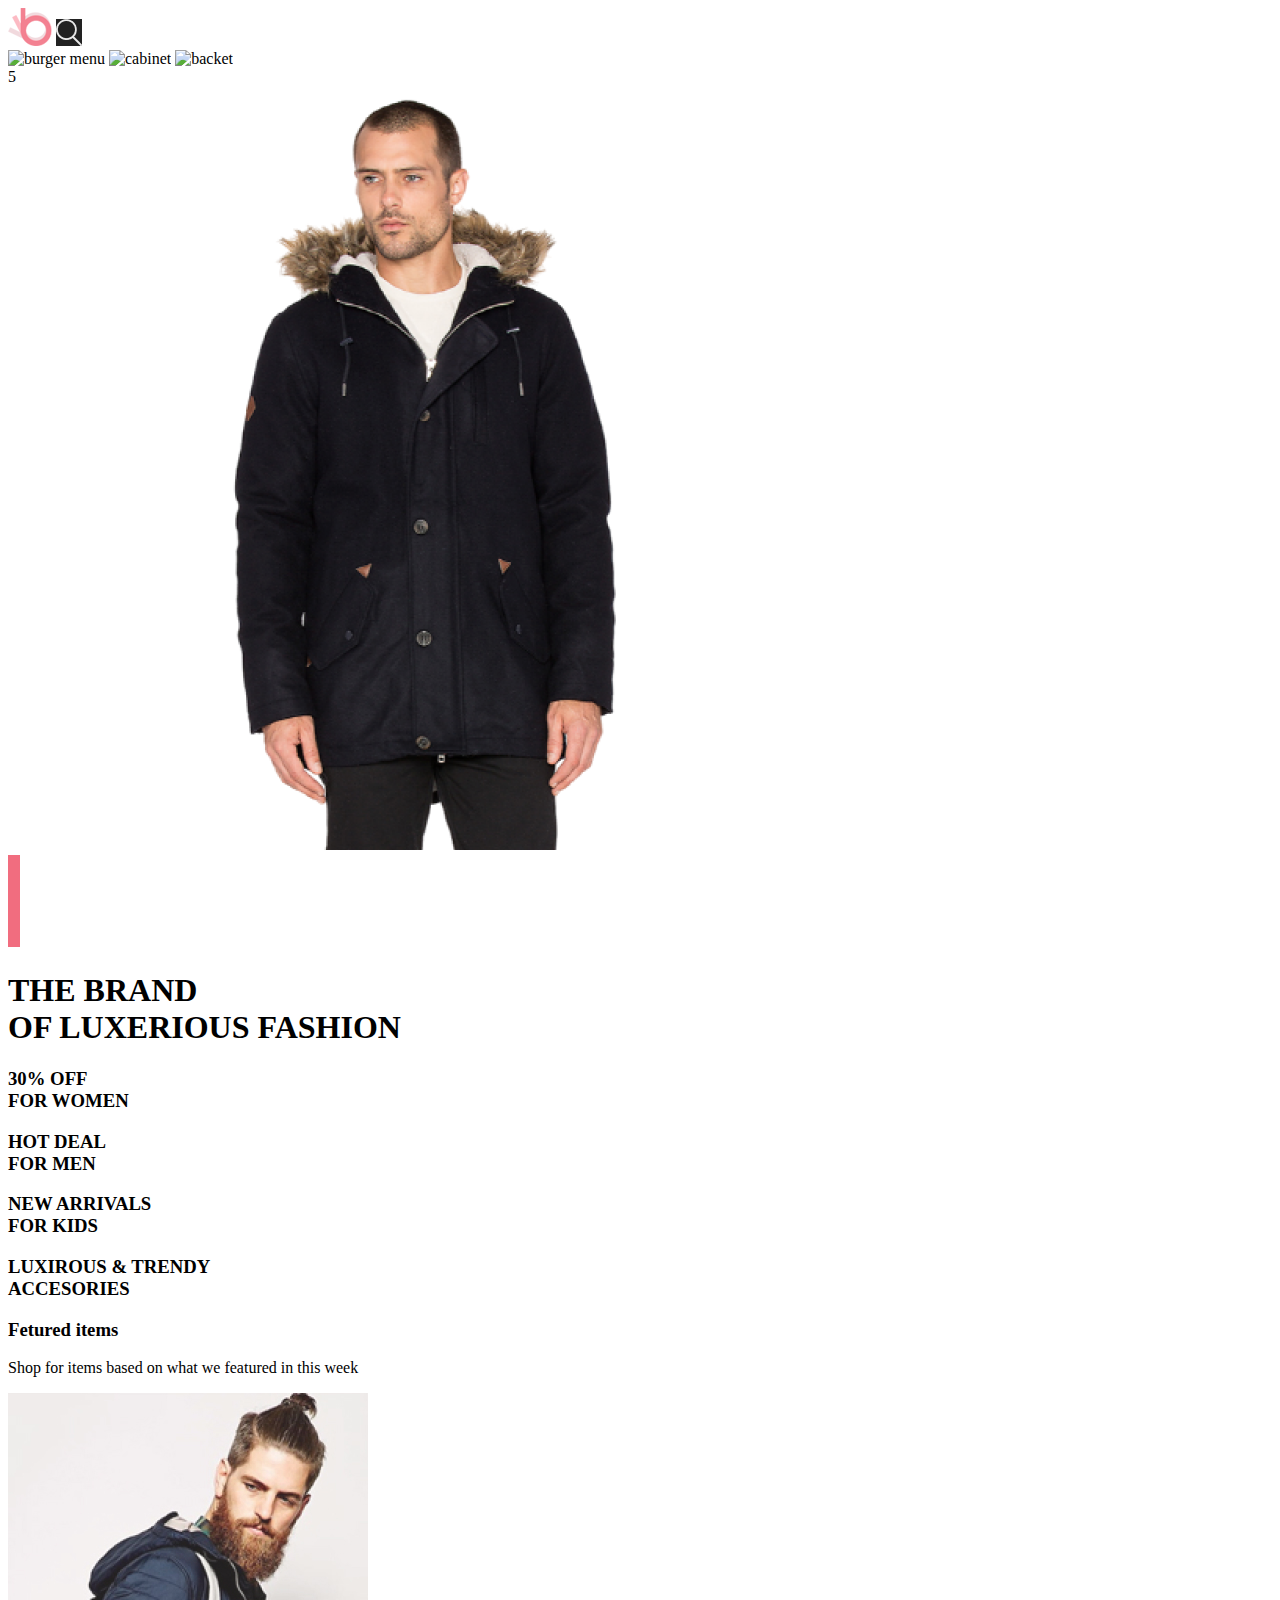
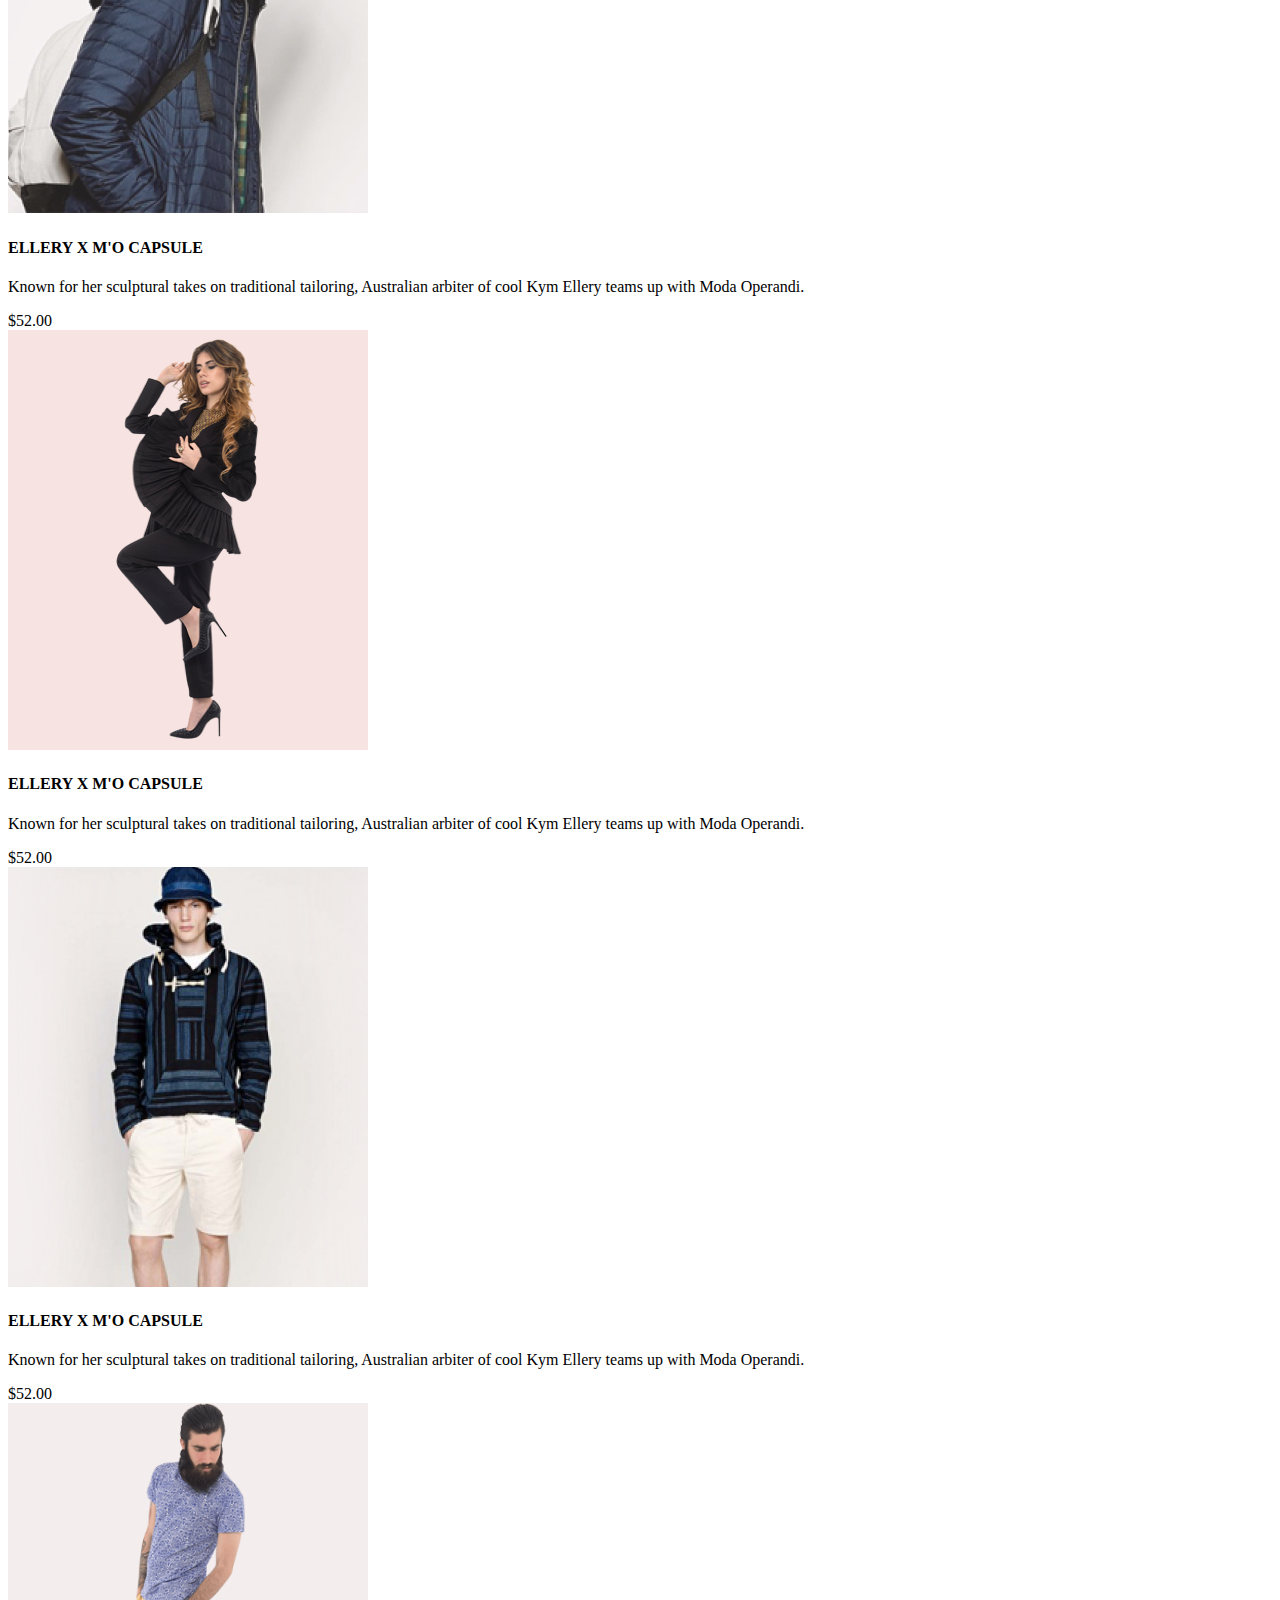
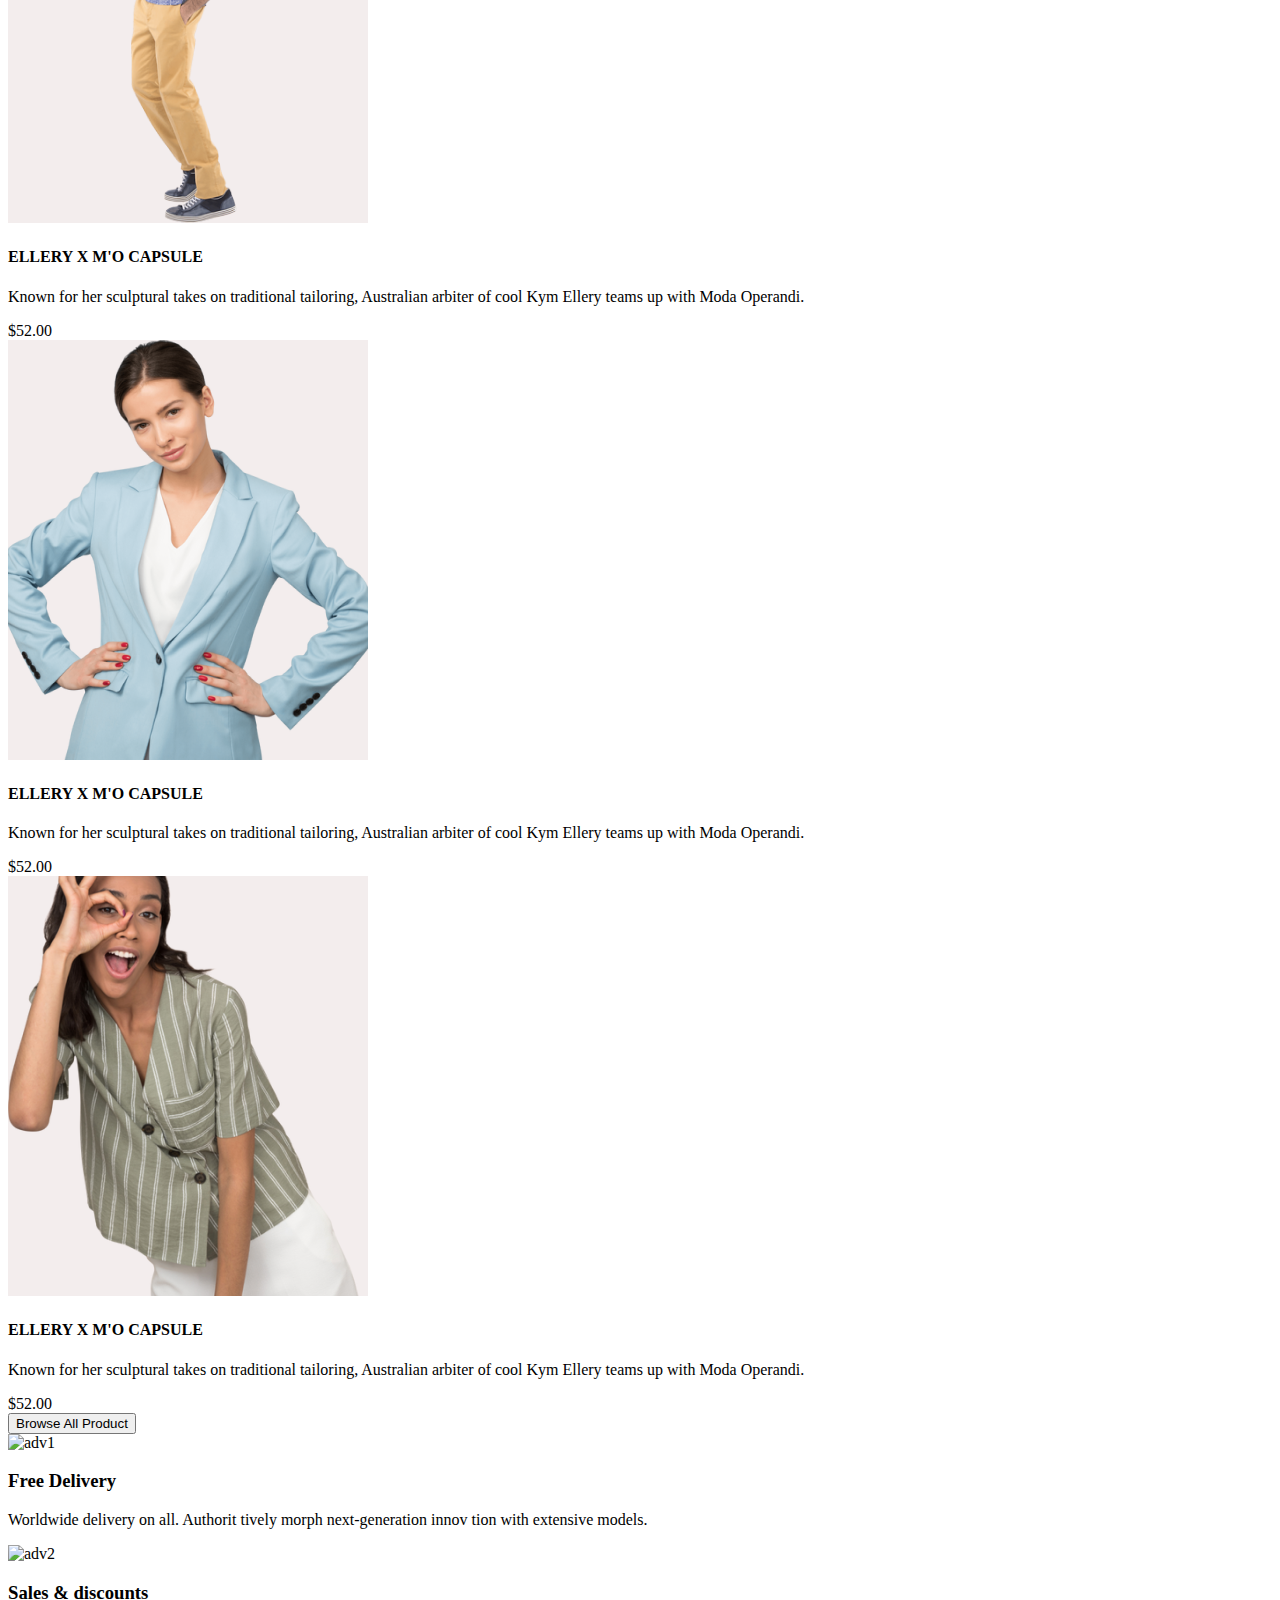
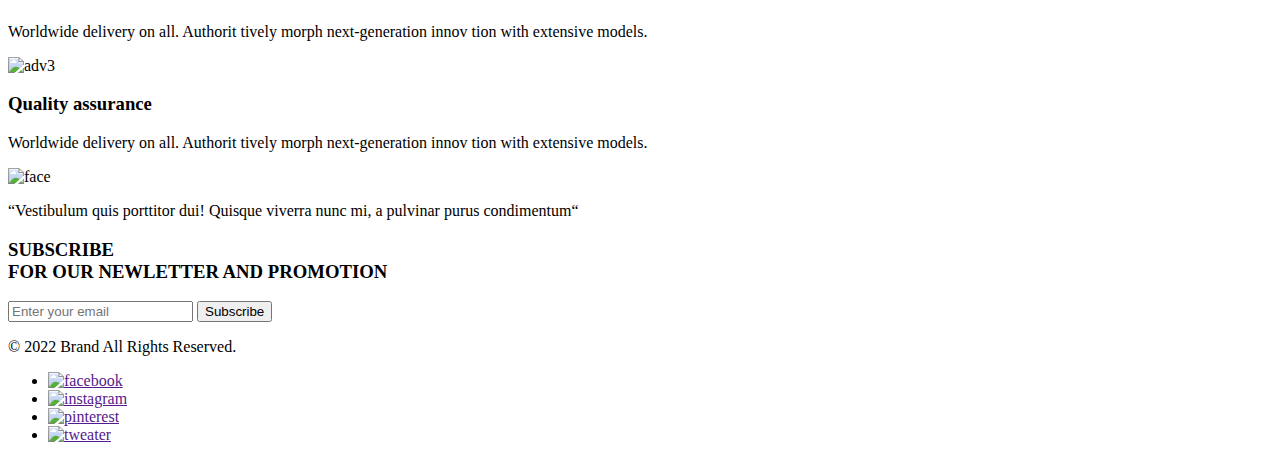
==== NewSite/html/index.html @ 4ee64b48 "done catalog" ====
<!DOCTYPE html>
<html lang="en">
<head>
    <meta charset="UTF-8">
    <meta name="viewport" content="width=device-width, initial-scale=1.0">
    <link rel="preconnect" href="https://fonts.gstatic.com" crossorigin>
    <link href="https://fonts.googleapis.com/css2?family=Lato:wght@900&display=swap" rel="stylesheet">
    <link rel="stylesheet" href="../css/style1.css">
    <title>Главная страница</title>
</head>
<body>
    <header>
        <div class="header_top">
            <div class="logo_and_search">
                <img src="../img/logo.png" class="logo" alt="logo">
                <img src="../img/search.png" class="search" alt="search">
            </div>
            <div class="header_buttons">
                <img src="../img/menu/burger.png" class="menu_image_burger" alt="burger menu">
                <img src="../img/menu/cabinet.png" class="menu_image_cabinet" alt="cabinet">
                <img src="../img/menu/basket.png" class="menu_image_basket" alt="backet">
                <div class="quantity_products">5</div>
            </div>
        </div>
        <div class="header_bottom">
            <div class="header_bottom_container">
                <div class="left_block">
                    <img src="../img/main_image.png" class="main_image" alt="main image">
                </div>
                <div class="right_block">
                    <svg xmlns="http://www.w3.org/2000/svg" width="12" height="93" viewBox="0 0 12 93" fill="none">
                        <path d="M12 0.900879H0V92.9009H12V0.900879Z" fill="#F16D7F"/>
                    </svg>
                    <h1 class="main_header">THE BRAND <br> <span class="subtitle">OF LUXERIOUS <span class="subtitle_add">FASHION</span></span></h1>
                </div>
            </div>
        </div>
    </header>

    <div class="grid">
        <div class="grid-item grid-item1">
            <h3><span class="sale">30% OFF</span><br> FOR WOMEN</h3>
        </div>
        <div class="grid-item grid-item2">
            <h3><span class="sale">HOT DEAL</span><br> FOR MEN</h3>
        </div>
        <div class="grid-item grid-item3">
            <h3><span class="sale">NEW ARRIVALS</span> <br>FOR KIDS</h3>
        </div>
        <div class="grid-item grid-item4">
            <h3><span class="sale">LUXIROUS & TRENDY</span><br> ACCESORIES</h3>
        </div>
    </div>
    <div class="product_headers">
        <h3>Fetured items</h3>
        <p class="subtitle2">Shop for items based on what we featured in this week</p>
    </div>
    <div class="products_grid">
        <div class="products_grid_item">
            <img src="../img/product1.jpg" alt="product1">
            <div class="subscription">
                <h4>ELLERY X M'O CAPSULE</h4>
                <p class="desc">Known for her sculptural takes on traditional tailoring, Australian  arbiter of cool Kym Ellery teams up with Moda Operandi.</p>
                <div class="price">$52.00</div>
            </div>
        </div>
        <div class="products_grid_item">
            <img src="../img/product2.png" alt="product2">
            <div class="subscription">
                <h4>ELLERY X M'O CAPSULE</h4>
                <p class="desc">Known for her sculptural takes on traditional tailoring, Australian  arbiter of cool Kym Ellery teams up with Moda Operandi.</p>
                <div class="price">$52.00</div>
            </div>
        </div>
        <div class="products_grid_item">
            <img src="../img/product3.png" alt="product3">
            <div class="subscription">
                <h4>ELLERY X M'O CAPSULE</h4>
                <p class="desc">Known for her sculptural takes on traditional tailoring, Australian  arbiter of cool Kym Ellery teams up with Moda Operandi.</p>
                <div class="price">$52.00</div>
            </div>
        </div>
        <div class="products_grid_item">
            <img src="../img/product4.png" alt="product4">
            <div class="subscription">
                <h4>ELLERY X M'O CAPSULE</h4>
                <p class="desc">Known for her sculptural takes on traditional tailoring, Australian  arbiter of cool Kym Ellery teams up with Moda Operandi.</p>
                <div class="price">$52.00</div>
            </div>
        </div>
        <div class="products_grid_item">
            <img src="../img/product5.png" alt="product5">
            <div class="subscription">
                <h4>ELLERY X M'O CAPSULE</h4>
                <p class="desc">Known for her sculptural takes on traditional tailoring, Australian  arbiter of cool Kym Ellery teams up with Moda Operandi.</p>
                <div class="price">$52.00</div>
            </div>
        </div>
        <div class="products_grid_item">
            <img src="../img/product6.png" alt="product6">
            <div class="subscription">
                <h4>ELLERY X M'O CAPSULE</h4>
                <p class="desc">Known for her sculptural takes on traditional tailoring, Australian  arbiter of cool Kym Ellery teams up with Moda Operandi.</p>
                <div class="price">$52.00</div>
            </div>
        </div>
    </div>
    <div class="getAll">
        <button type="button" class="getAllProducts">Browse All Product</button>
    </div>
    <section class="adv_section">
        <div class="advantages">
            <img src="../img/advantages/adv1.png" alt="adv1">
            <h3 class="adv_header">
                Free Delivery
            </h3>
            <p class="adv_description">
                Worldwide delivery on all. Authorit tively morph next-generation innov tion with extensive models.
            </p>
        </div>
        <div class="advantages">
            <img src="../img/advantages/adv2.png" alt="adv2">
            <h3 class="adv_header">
                Sales & discounts
            </h3>
            <p class="adv_description">
                Worldwide delivery on all. Authorit tively morph next-generation innov tion with extensive models.
            </p>
        </div>
        <div class="advantages">
            <img src="../img/advantages/adv3.png" alt="adv3">
            <h3 class="adv_header">
                Quality assurance
            </h3>
            <p class="adv_description">
                Worldwide delivery on all. Authorit tively morph next-generation innov tion with extensive models.
            </p>
        </div>
    </section>
    <section class="subscribe">
        <div class="sub_left">
            <img src="../img/face.png" alt="face">
            <p>“Vestibulum quis porttitor dui! Quisque viverra nunc mi, a pulvinar purus condimentum“</p>
        </div>
        <div class="sub_right">
            <h3>SUBSCRIBE <br> <span class="sub_subscribe"> FOR OUR NEWLETTER AND PROMOTION</span></h3>
            <form>
                <input type="text" placeholder="Enter your email">
                <button type="submit" class="sub_btn">Subscribe</button>
            </form>
        </div>
    </section>
    <footer>
        <p>© 2022  Brand  All Rights Reserved.</p>
        <ul class="social_nets">
            <li><a href=""#><img src="../img/social_nets/facebook.jpg" class="social_net" alt="facebook"></a></li>
            <li><a href=""#><img src="../img/social_nets/instagram.png" class="social_net" alt="instagram"></a></li>
            <li><a href=""#><img src="../img/social_nets/pineterest.jpg" class="social_net" alt="pinterest"></a></li>
            <li><a href=""#><img src="../img/social_nets/tweater.jpg" class="social_net" alt="tweater"></a></li>
        </ul>
    </footer>
</body>
</html>
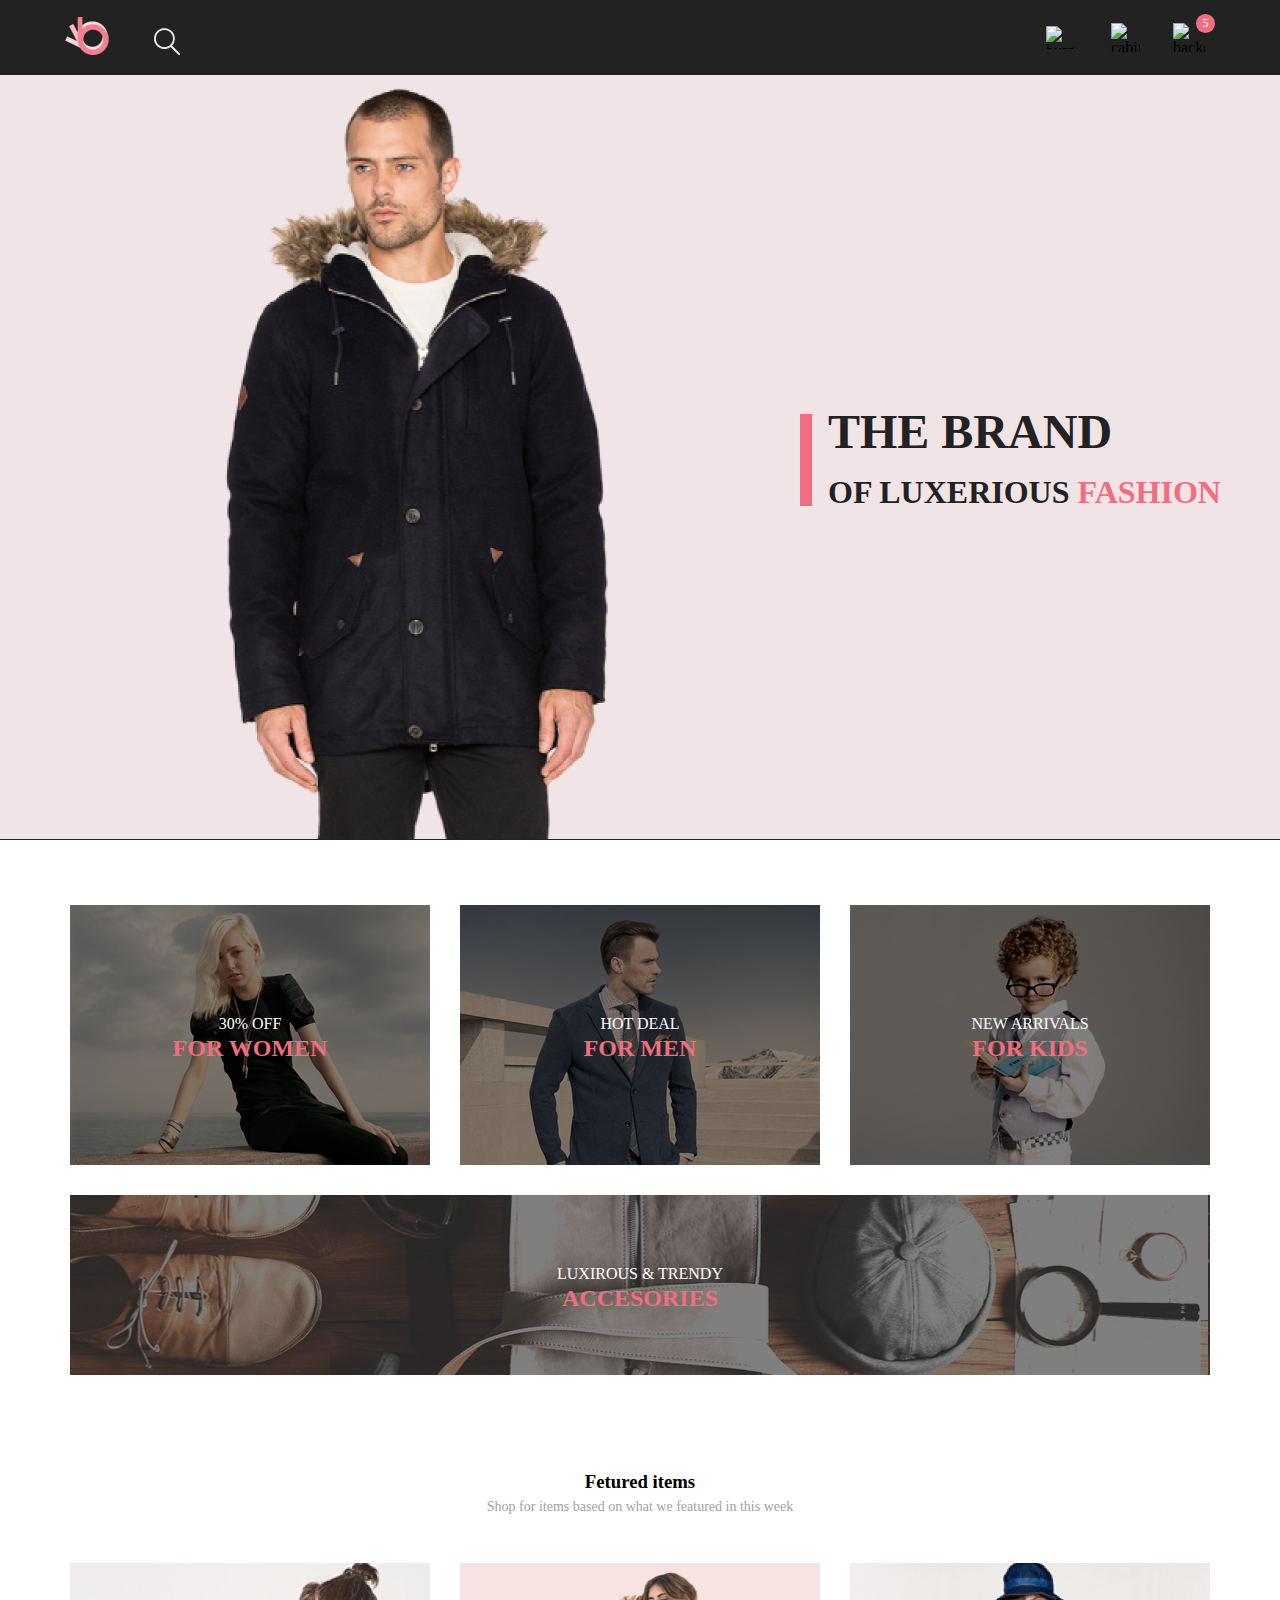
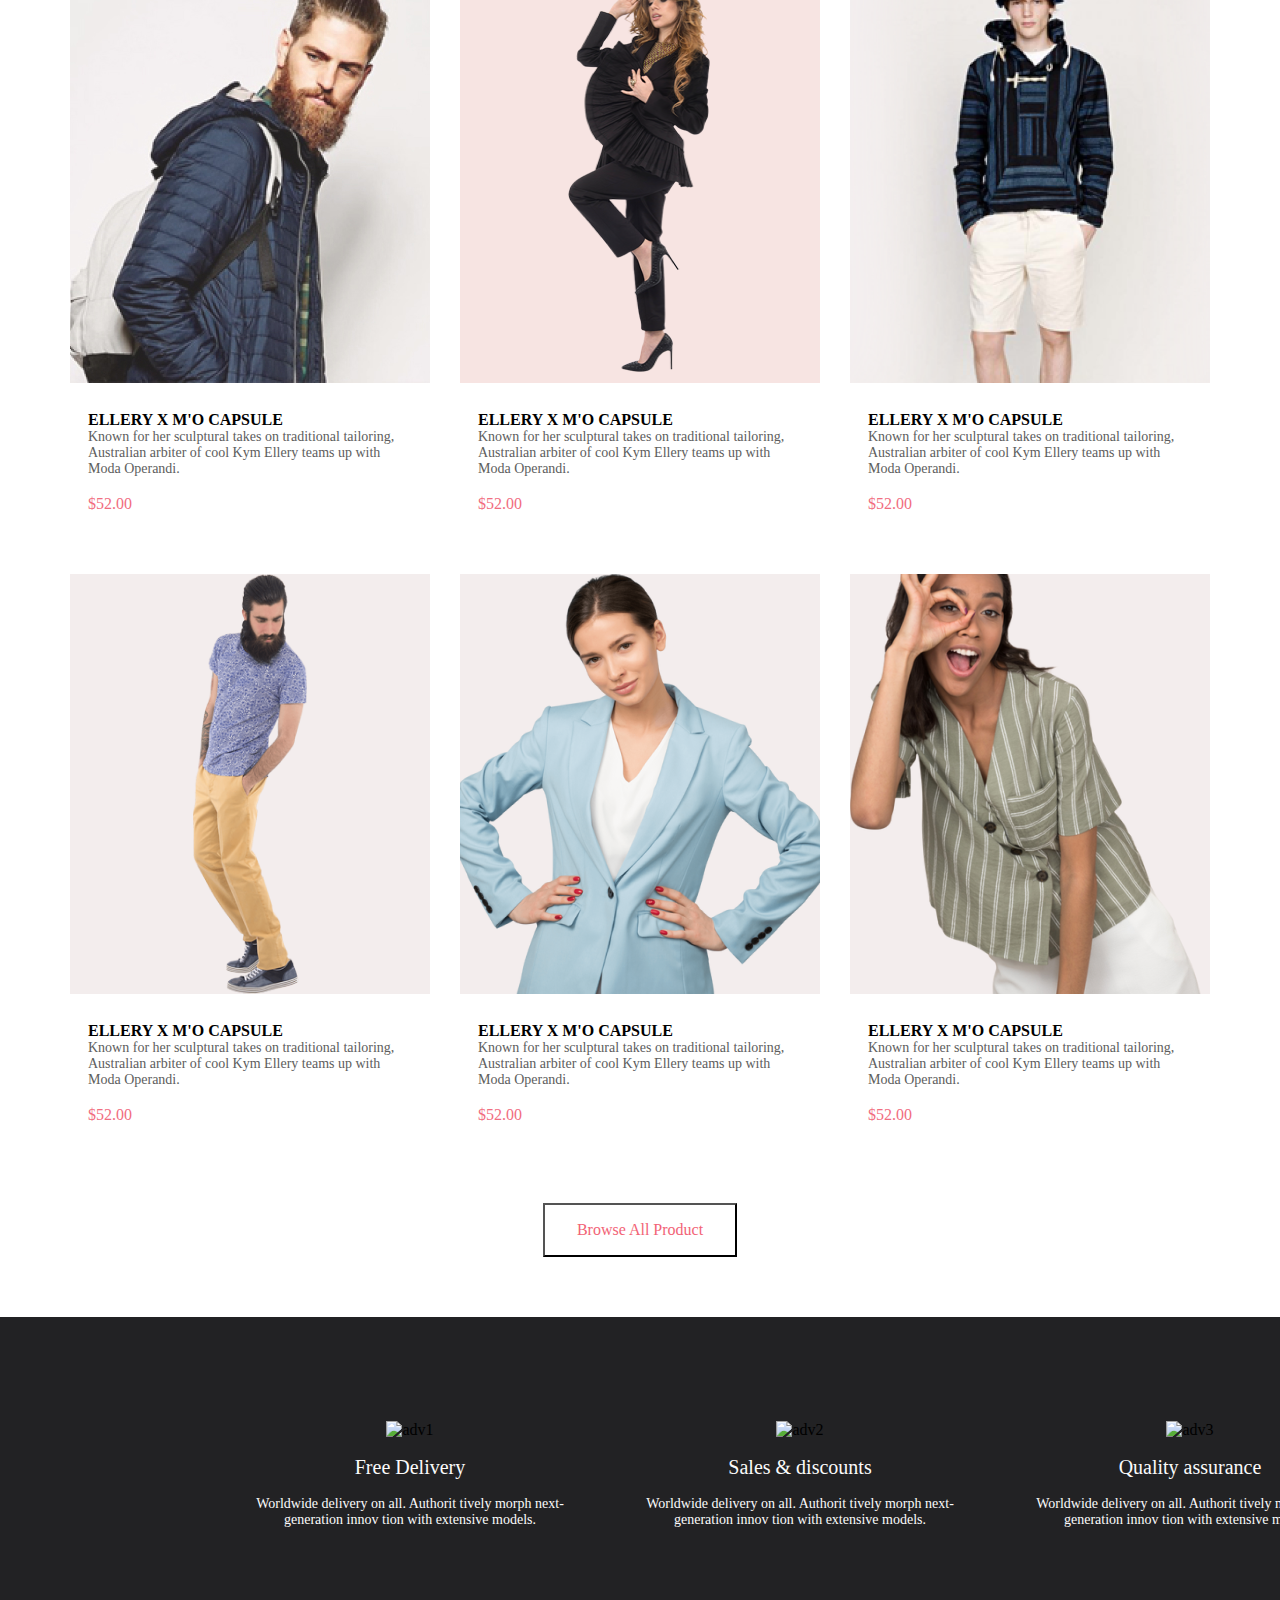
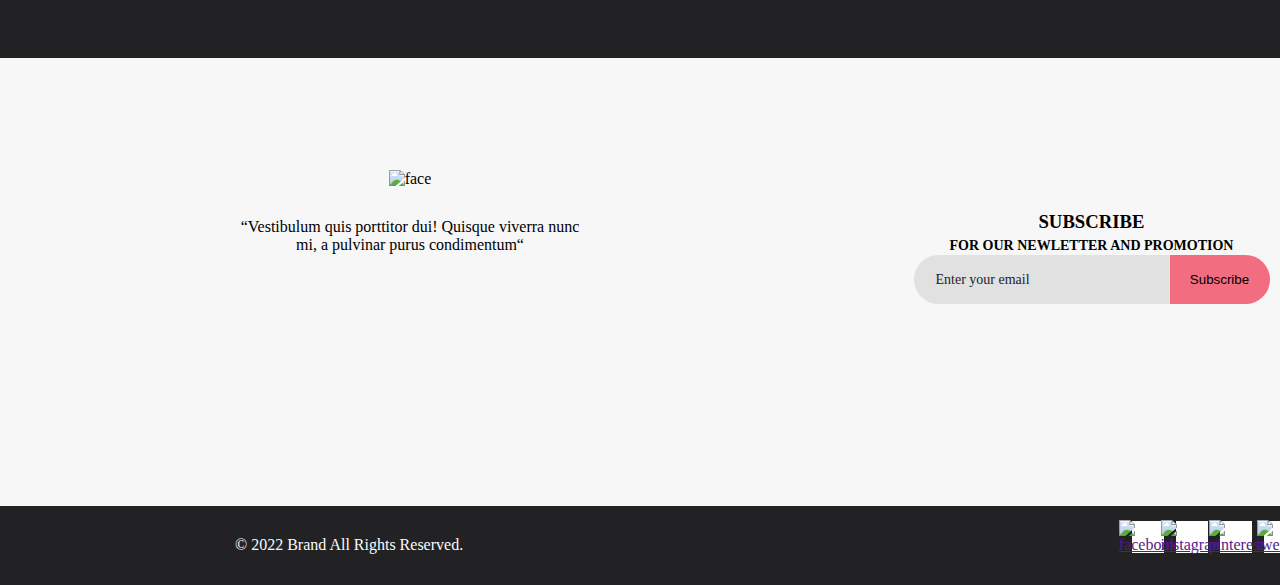
==== commit 69b37140: "Done tablet layout" ====
--- a/NewSite/html/index.html
+++ b/NewSite/html/index.html
@@ -3,8 +3,7 @@
 <head>
     <meta charset="UTF-8">
     <meta name="viewport" content="width=device-width, initial-scale=1.0">
-    <link rel="preconnect" href="https://fonts.gstatic.com" crossorigin>
-    <link href="https://fonts.googleapis.com/css2?family=Lato:wght@900&display=swap" rel="stylesheet">
+    <link rel="stylesheet" href="../css/fonts/stylesheet.css">
     <link rel="stylesheet" href="../css/style1.css">
     <title>Главная страница</title>
 </head>
@@ -140,10 +139,10 @@
     <section class="subscribe">
         <div class="sub_left">
             <img src="../img/face.png" alt="face">
-            <p>“Vestibulum quis porttitor dui! Quisque viverra nunc mi, a pulvinar purus condimentum“</p>
+            <p class="quote">“Vestibulum quis porttitor dui! Quisque viverra nunc mi, a pulvinar purus condimentum“</p>
         </div>
         <div class="sub_right">
-            <h3>SUBSCRIBE <br> <span class="sub_subscribe"> FOR OUR NEWLETTER AND PROMOTION</span></h3>
+            <h3 class="subscribe_header">SUBSCRIBE <br> <span class="sub_subscribe"> FOR OUR NEWLETTER AND PROMOTION</span></h3>
             <form>
                 <input type="text" placeholder="Enter your email">
                 <button type="submit" class="sub_btn">Subscribe</button>
--- a/NewSite/css/style1.css
+++ b/NewSite/css/style1.css
@@ -0,0 +1,495 @@
+* {
+  padding: 0;
+  margin: 0;
+  box-sizing: border-box;
+}
+
+header {
+  width: 100%;
+  height: 840px;
+  margin-bottom: 65px;
+  background-color: #222;
+}
+header .header_top {
+  display: flex;
+  justify-content: space-between;
+  align-items: center;
+  width: 1150px;
+  height: 75px;
+  margin: 0 auto;
+}
+header .header_top .logo {
+  width: 44px;
+  height: 38px;
+  margin-right: 41px;
+}
+header .header_top .search {
+  width: 26px;
+}
+header .header_top .header_buttons {
+  display: flex;
+  justify-content: flex-start;
+  align-items: center;
+  position: relative;
+  gap: 33px;
+  width: 169px;
+  height: 38px;
+}
+header .header_top .header_buttons .menu_image_burger {
+  width: 32px;
+  height: 23px;
+}
+header .header_top .header_buttons .menu_image_cabinet {
+  width: 29px;
+  height: 29px;
+}
+header .header_top .header_buttons .menu_image_basket {
+  width: 32px;
+  height: 29px;
+}
+header .header_top .header_buttons .quantity_products {
+  display: flex;
+  justify-content: center;
+  align-items: center;
+  position: absolute;
+  top: -5px;
+  left: 150px;
+  width: 19px;
+  height: 19px;
+  border-radius: 50%;
+  background-color: #F16D7F;
+  color: #FFF;
+  font-family: Lato;
+  font-size: 12px;
+  font-weight: 400;
+}
+header .header_bottom {
+  width: 100%;
+  height: 764px;
+  background-color: #F1E4E6;
+}
+header .header_bottom .header_bottom_container {
+  display: flex;
+  justify-content: center;
+  align-items: center;
+  width: 1600px;
+  margin: 0 auto;
+}
+header .header_bottom .header_bottom_container .left_block {
+  width: 50%;
+}
+header .header_bottom .header_bottom_container .right_block {
+  display: flex;
+  align-items: center;
+  width: 50%;
+}
+header .header_bottom .header_bottom_container .right_block .main_header {
+  margin-left: 16px;
+  color: #222;
+  font-family: Lato;
+  font-size: 48px;
+  font-weight: 900;
+}
+header .header_bottom .header_bottom_container .right_block .main_header .subtitle {
+  color: #222;
+  font-family: Lato;
+  font-size: 32px;
+  font-weight: 700;
+}
+header .header_bottom .header_bottom_container .right_block .main_header .subtitle .subtitle_add {
+  color: #F16D7F;
+  font-family: Lato;
+  font-size: 32px;
+  font-weight: 700;
+}
+
+.grid {
+  display: grid;
+  gap: 30px;
+  grid-template-columns: repeat(3, 360px);
+  grid-template-rows: 260px 180px;
+  justify-content: center;
+  width: 1200px;
+  height: 470px;
+  margin: 0 auto 96px;
+  background: #FFF;
+}
+.grid .grid-item {
+  display: flex;
+  justify-content: center;
+  align-items: center;
+  position: relative;
+}
+.grid .grid-item:after {
+  content: "";
+  position: absolute;
+  top: 0;
+  left: 0;
+  right: 0;
+  bottom: 0;
+  background: rgba(0, 0, 0, 0.5);
+  z-index: 2;
+}
+.grid .grid-item1 {
+  background-image: url("../img/image1.png");
+}
+.grid .grid-item2 {
+  background-image: url("../img/image2.png");
+}
+.grid .grid-item3 {
+  background-image: url("../img/image3.png");
+}
+.grid .grid-item4 {
+  background-image: url("../img/image4.png");
+  grid-column: span 3;
+}
+.grid .grid-item h3 {
+  text-align: center;
+  color: #F16D7F;
+  font-family: Lato;
+  font-size: 24px;
+  font-weight: 700;
+  z-index: 3;
+}
+.grid .grid-item h3 .sale {
+  color: #FFF;
+  text-align: center;
+  font-family: Lato;
+  font-size: 16px;
+  font-weight: 400;
+}
+
+.product_headers {
+  display: flex;
+  justify-content: center;
+  align-items: center;
+  flex-direction: column;
+  gap: 6px;
+  margin-bottom: 48px;
+}
+.product_headers .product_headers h3 {
+  color: #222;
+  font-family: Lato;
+  font-size: 30px;
+  font-weight: 400;
+}
+.product_headers .subtitle2 {
+  color: #9F9F9F;
+  font-family: Lato;
+  font-size: 14px;
+  font-weight: 400;
+}
+
+.products_grid {
+  display: grid;
+  grid-template-columns: repeat(3, 360px);
+  grid-template-rows: repeat(2, 581px);
+  justify-content: center;
+  gap: 30px;
+  width: 1200px;
+  margin: 0 auto 48px;
+  background: #FFF;
+}
+.products_grid .subscription {
+  padding: 24px 28px 20px 18px;
+}
+.products_grid .subscription .subscription h4 {
+  margin-bottom: 16px;
+  color: #000;
+  font-family: Lato;
+  font-size: 13px;
+  font-weight: 400;
+}
+.products_grid .subscription .desc {
+  margin-bottom: 18px;
+  color: #5D5D5D;
+  font-family: Lato;
+  font-size: 14px;
+  font-weight: 300;
+}
+.products_grid .subscription .price {
+  color: #F16D7F;
+  font-family: Lato;
+  font-size: 16px;
+  font-weight: 400;
+}
+
+.getAll {
+  display: flex;
+  justify-content: center;
+  margin-bottom: 60px;
+}
+.getAll .getAllProducts {
+  padding: 1rem 2rem;
+  background-color: #FFF;
+  color: #F26376;
+  font-family: Lato;
+  font-size: 16px;
+  font-weight: 400;
+}
+
+.adv_section {
+  display: flex;
+  justify-content: center;
+  align-items: center;
+  gap: 30px;
+  width: 1600px;
+  height: 341px;
+  margin: 0 auto;
+  background-color: #222224;
+}
+.adv_section .advantages {
+  display: flex;
+  justify-content: flex-start;
+  align-items: center;
+  flex-direction: column;
+  gap: 17px;
+  width: 360px;
+  height: 134px;
+}
+.adv_section .advantages .advantages img {
+  display: block;
+  width: 45px;
+}
+.adv_section .advantages .adv_header {
+  color: #FBFBFB;
+  font-family: Lato;
+  font-size: 20px;
+  font-weight: 400;
+}
+.adv_section .advantages .adv_description {
+  padding: 0 10px;
+  color: #FBFBFB;
+  text-align: center;
+  font-family: Lato;
+  font-size: 14px;
+  font-weight: 300;
+}
+
+.subscribe {
+  display: flex;
+  justify-content: center;
+  align-items: center;
+  gap: 223px;
+  margin: 0 auto;
+  width: 1600px;
+  height: 448px;
+  background-color: rgba(244, 244, 244, 0.6980392157);
+}
+.subscribe .sub_left {
+  display: flex;
+  justify-content: flex-start;
+  align-items: center;
+  flex-direction: column;
+  gap: 30px;
+  width: 360px;
+  height: 225px;
+}
+.subscribe .sub_left .quote {
+  text-align: center;
+}
+.subscribe .sub_right {
+  display: flex;
+  justify-content: flex-start;
+  align-items: center;
+  flex-direction: column;
+  width: 557px;
+  height: 142px;
+}
+.subscribe .sub_right .subscribe_header {
+  text-align: center;
+}
+.subscribe .sub_right .subscribe_header .sub_subscribe {
+  font-size: 14px;
+}
+.subscribe .sub_right form {
+  display: flex;
+  justify-content: center;
+}
+.subscribe .sub_right form input {
+  width: 256px;
+  height: 49px;
+  background-color: #E1E1E1;
+  border: none;
+  border-radius: 25px 0 0 25px;
+}
+.subscribe .sub_right form input[type=text]::placeholder {
+  padding-left: 22px;
+  color: #222224;
+  font-family: Lato;
+  font-size: 14px;
+  font-weight: 400;
+}
+.subscribe .sub_right form .sub_btn {
+  width: 100px;
+  height: 49px;
+  background-color: #F16D7F;
+  border-radius: 0 25px 25px 0;
+  border: none;
+}
+
+footer {
+  width: 1600px;
+  height: 79px;
+  margin: 0 auto;
+  background-color: #222224;
+}
+footer p {
+  display: inline-block;
+  margin: 30px 0 30px 235px;
+  color: #FBFBFB;
+  font-family: Lato;
+  font-size: 16px;
+  font-weight: 400;
+}
+footer .social_nets {
+  margin-left: 665px;
+  display: inline-block;
+  list-style-type: none;
+}
+footer .social_nets li {
+  display: inline-block;
+  margin-right: 8px;
+}
+footer .social_nets li a {
+  display: flex;
+  justify-content: center;
+  align-items: center;
+  width: 32px;
+  height: 32px;
+  background-color: white;
+}
+
+@media (max-width: 768px) {
+  header {
+    width: 100%;
+    height: 443px;
+  }
+  header .header_top {
+    width: 768px;
+    height: 75px;
+    padding: 18px 32px;
+  }
+  header .header_bottom {
+    width: 100%;
+    height: 368px;
+  }
+  header .header_bottom .header_bottom_container {
+    display: flex;
+    justify-content: center;
+    align-items: center;
+    width: 768px;
+  }
+  header .header_bottom .header_bottom_container .left_block {
+    width: 50%;
+  }
+  header .header_bottom .header_bottom_container .left_block .main_image {
+    width: 385px;
+    height: 369px;
+  }
+  header .header_bottom .header_bottom_container .right_block {
+    display: flex;
+    align-items: center;
+    width: 50%;
+  }
+  header .header_bottom .header_bottom_container .right_block .main_header {
+    margin-left: 16px;
+    color: #222;
+    font-family: Lato;
+    font-size: 44px;
+    font-weight: 900;
+  }
+  header .header_bottom .header_bottom_container .right_block .main_header .subtitle {
+    font-size: 24px;
+  }
+  header .header_bottom .header_bottom_container .right_block .main_header .subtitle .subtitle_add {
+    font-size: 24px;
+  }
+  .grid {
+    gap: 20px;
+    grid-template-columns: repeat(3, 232px);
+    grid-template-rows: 167px 116px;
+    width: 768px;
+    height: 373px;
+  }
+  .products_grid {
+    grid-template-columns: repeat(2, 360px);
+    grid-template-rows: repeat(3, 581px);
+    grid-auto-rows: 0;
+    overflow-y: hidden;
+    justify-content: center;
+    gap: 16px;
+    max-width: 768px;
+  }
+  .adv_section {
+    display: flex;
+    justify-content: center;
+    align-items: center;
+    flex-direction: column;
+    gap: 30px;
+    max-width: 768px;
+    min-height: 610px;
+    padding: 0 49px;
+  }
+  .adv_section .advantages {
+    display: flex;
+    justify-content: flex-start;
+    align-items: center;
+    flex-direction: column;
+    gap: 17px;
+    width: 360px;
+    height: 134px;
+  }
+  .adv_section .advantages .advantages img {
+    display: block;
+    width: 45px;
+  }
+  .adv_section .advantages .adv_header {
+    color: #FBFBFB;
+    font-family: Lato;
+    font-size: 20px;
+    font-weight: 400;
+  }
+  .adv_section .advantages .adv_description {
+    padding: 0 10px;
+    color: #FBFBFB;
+    text-align: center;
+    font-family: Lato;
+    font-size: 14px;
+    font-weight: 300;
+  }
+  .subscribe {
+    flex-direction: column;
+    gap: 0;
+    max-width: 768px;
+  }
+  .subscribe .sub_left {
+    padding-top: 64px;
+  }
+  .subscribe .sub_left .quote {
+    font-size: 20px;
+  }
+  .subscribe .sub_right {
+    padding-top: 48px;
+    padding-bottom: 219px;
+  }
+  .subscribe .sub_right .subscribe_header {
+    margin-bottom: 27px;
+  }
+  footer {
+    display: flex;
+    justify-content: space-between;
+    align-items: center;
+    flex-wrap: wrap;
+    max-width: 768px;
+    padding: 0 32px;
+  }
+  footer p {
+    margin: 0;
+  }
+  footer .social_nets {
+    margin: 0;
+  }
+}
+
+/*# sourceMappingURL=style1.css.map */
